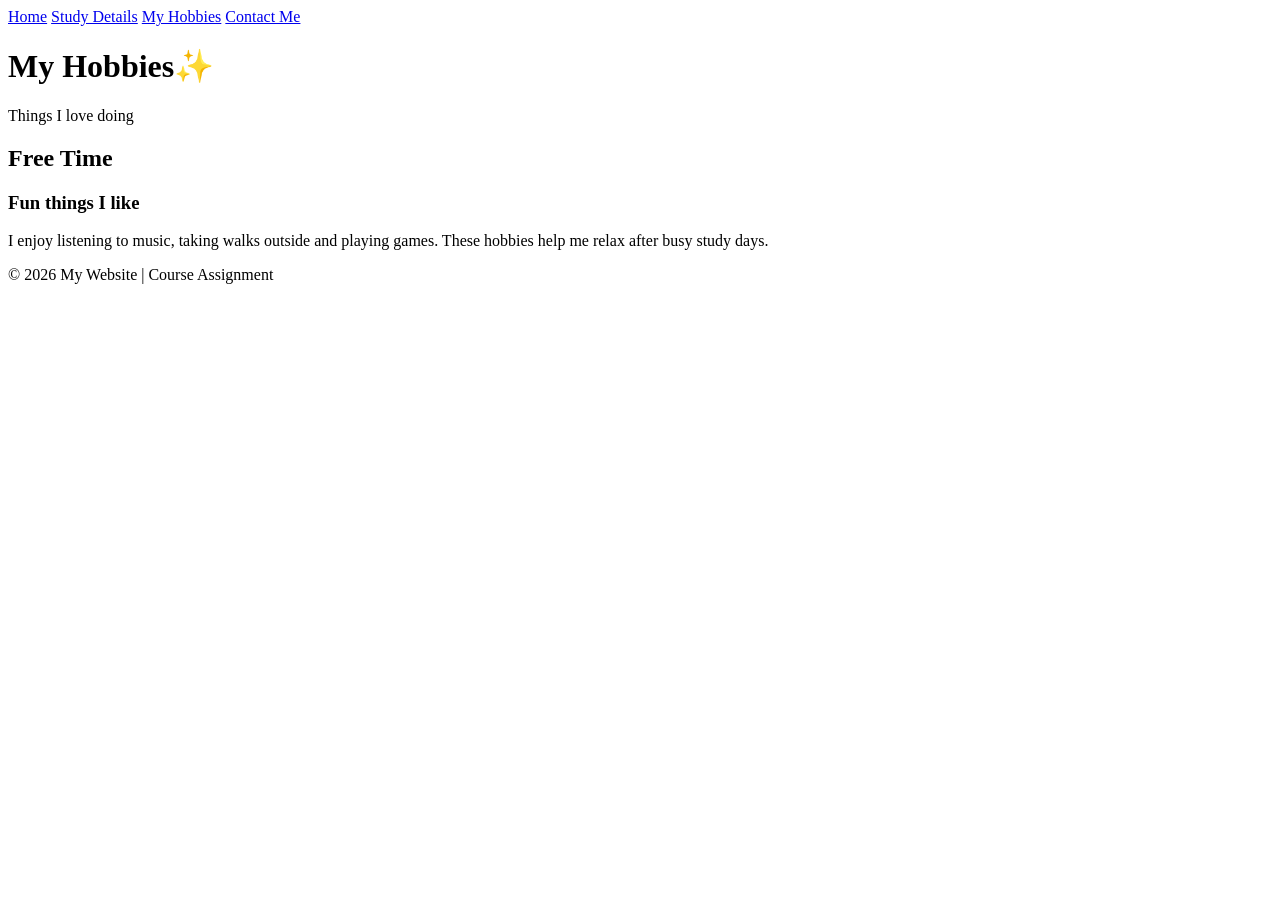
==== page2.html @ 7dad0b59 "Add files via upload" ====
<!DOCTYPE html>
<html lang="en">
<head>
    <meta charset="UTF-8">
    <meta name="viewport" content="width=device-width, initial-scale=1.0">
    <title>My Hobbies</title>
    <link rel="stylesheet" href="style.css">
</head>
<body>
    <nav class="top-nav">
        <a href="index.html ">Home</a >
        <a href="page1.html">Study Details</a >
        <a href="page2.html">My Hobbies</a >
        <a href="page3.html">Contact Me</a >
    </nav>

    <header>
        <h1>My Hobbies✨</h1>
        <p>Things I love doing</p >
    </header>

    <main>
        <section>
            <h2>Free Time</h2>
            <h3>Fun things I like</h3>
            <p>I enjoy listening to music, taking walks outside and playing games. These hobbies help me relax after busy study days.</p >
        </section>
    </main>

    <footer>
        <p>© 2026 My Website | Course Assignment</p >
    </footer>
</body>
</html>
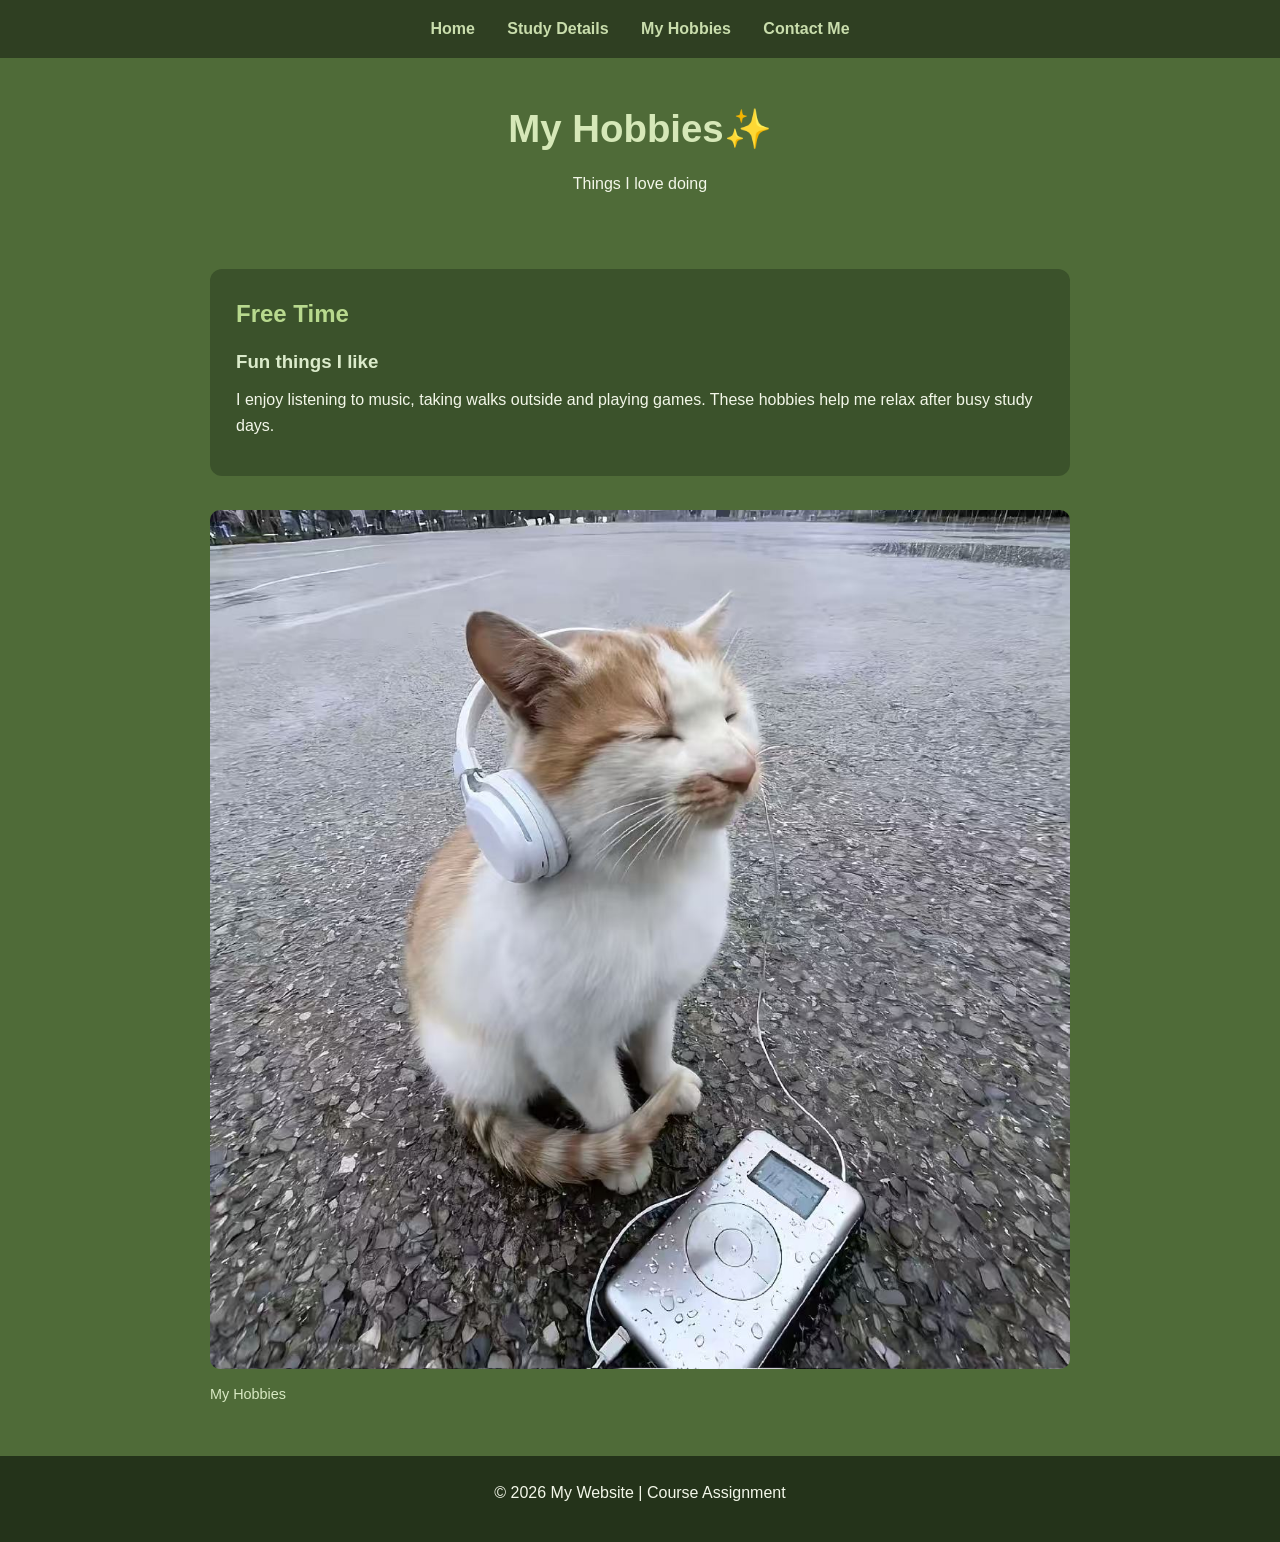
==== commit f12d657e: "Add files via upload" ====
--- a/page2.html
+++ b/page2.html
@@ -25,6 +25,10 @@
             <h3>Fun things I like</h3>
             <p>I enjoy listening to music, taking walks outside and playing games. These hobbies help me relax after busy study days.</p >
         </section>
+        <figure>
+                 <img src="music.jpg" alt="My photo">
+                <figcaption>My Hobbies</figcaption>
+            </figure>
     </main>
 
     <footer>
--- a/style.css
+++ b/style.css
@@ -0,0 +1,91 @@
+
+* {
+    margin: 0;
+    padding: 0;
+    box-sizing: border-box;
+}
+
+body {
+    background-color: #4f6b38;
+    color: #f3f7e9;
+    font-family: "Microsoft Yahei", sans-serif;
+    line-height: 1.6;
+}
+
+.top-nav {
+    background-color: #2f3f22;
+    padding: 16px;
+    text-align: center;
+}
+.top-nav a {
+    color: #c9ddac;
+    text-decoration: none;
+    margin: 0 14px;
+    font-weight: bold;
+}
+.top-nav a:hover {
+    color: #fff;
+}
+
+header {
+    text-align: center;
+    padding: 40px 20px;
+}
+h1 {
+    color: #d6e8b8;
+    font-size: 2.4rem;
+    margin-bottom: 12px;
+}
+
+main {
+    max-width: 900px;
+    margin: 0 auto;
+    padding: 20px;
+}
+
+section {
+    background-color: #3b522b;
+    padding: 26px;
+    margin-bottom: 24px;
+    border-radius: 12px;
+}
+
+h2 {
+    color: #b8d98e;
+    margin-bottom: 14px;
+}
+h3 {
+    color: #dbebcb;
+    margin-bottom: 10px;
+}
+p {
+    margin-bottom: 12px;
+}
+
+a {
+    color: #a9e282;
+}
+
+img {
+    max-width: 100%;
+    border-radius: 10px;
+    margin-top: 10px;
+}
+figcaption {
+    font-size: 0.9rem;
+    color: #d8e9c3;
+    margin-top: 6px;
+}
+footer {
+    text-align: center;
+    padding: 24px;
+    background-color: #24331a;
+    margin-top: 30px;
+}
+
+@media (max-width: 600px) {
+    .top-nav a {
+        display: block;
+        margin: 8px 0;
+    }
+}
